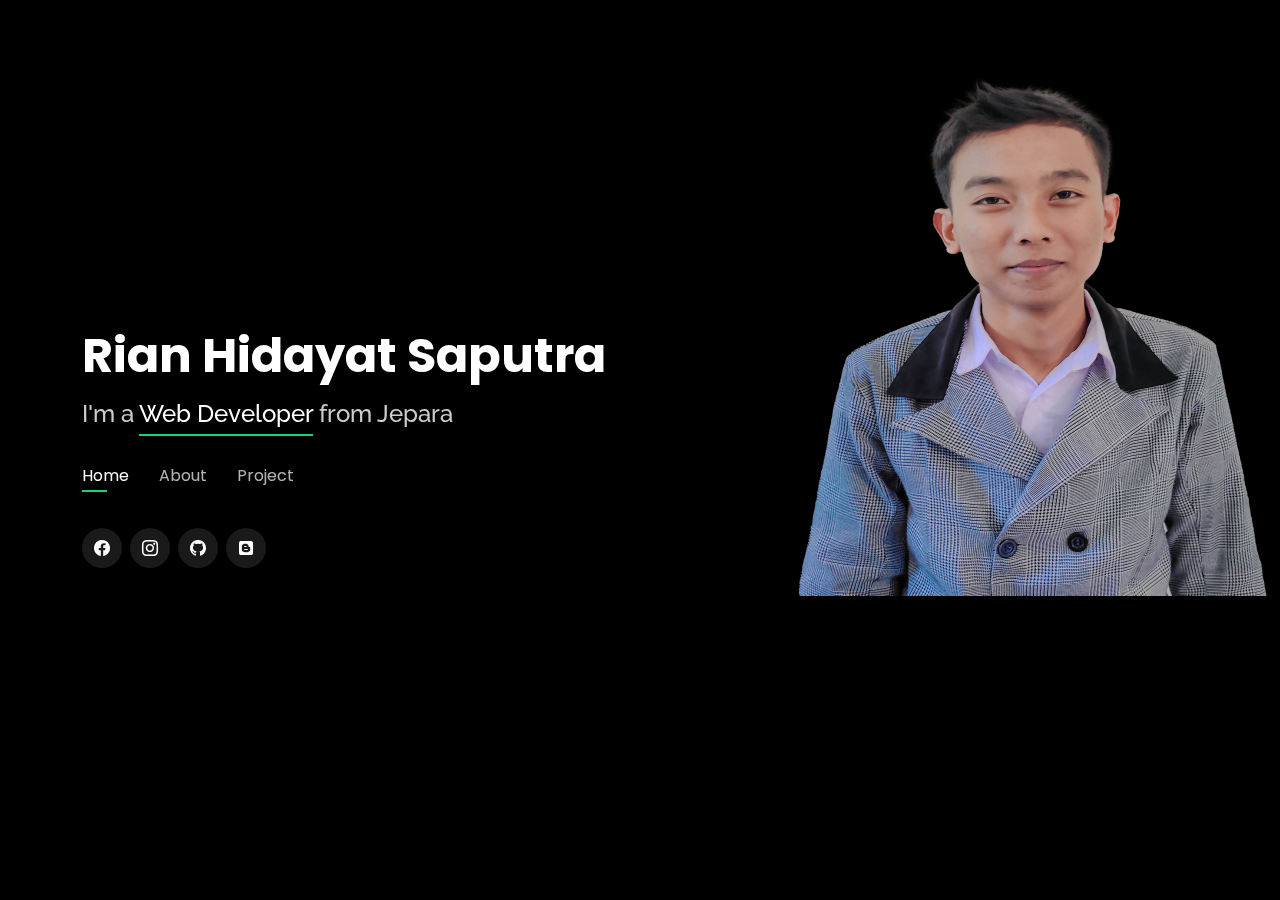
==== index.html @ 733e2d37 "first" ====
<!DOCTYPE html>
<html lang="en">

<head>
  <meta charset="utf-8">
  <meta content="width=device-width, initial-scale=1.0" name="viewport">

  <title>My Portfolio</title>
  <meta content="" name="description">
  <meta content="" name="keywords">

  <!-- Favicons -->
  <link href="assets/img/favicon.png" rel="icon">
  <link href="assets/img/apple-touch-icon.png" rel="apple-touch-icon">

  <!-- Google Fonts -->
  <link href="https://fonts.googleapis.com/css?family=Open+Sans:300,300i,400,400i,600,600i,700,700i|Raleway:300,300i,400,400i,500,500i,600,600i,700,700i|Poppins:300,300i,400,400i,500,500i,600,600i,700,700i" rel="stylesheet">

  

  <!-- Vendor CSS Files -->
  <link href="assets/vendor/bootstrap/css/bootstrap.min.css" rel="stylesheet">
  <link href="assets/vendor/bootstrap-icons/bootstrap-icons.css" rel="stylesheet">
  <link href="assets/vendor/fontawesome/css/all.css" rel="stylesheet">
  <link href="assets/vendor/boxicons/css/boxicons.min.css" rel="stylesheet">
  <link href="assets/vendor/glightbox/css/glightbox.min.css" rel="stylesheet">
  <link href="assets/vendor/remixicon/remixicon.css" rel="stylesheet">
  <link href="assets/vendor/swiper/swiper-bundle.min.css" rel="stylesheet">

  <!-- Template Main CSS File -->
  <link href="assets/css/style.css" rel="stylesheet">

  <!-- =======================================================
  * Template Name: Personal - v4.7.0
  * Template URL: https://bootstrapmade.com/personal-free-resume-bootstrap-template/
  * Author: BootstrapMade.com
  * License: https://bootstrapmade.com/license/
  ======================================================== -->
</head>

<body>

  <!-- ======= Header ======= -->
  <header id="header">
    <div class="container">
      
        <h1><a href="index.html">Rian Hidayat Saputra</a></h1>
        <!-- Uncomment below if you prefer to use an image logo -->
        <!-- <a href="index.html" class="mr-auto"><img src="assets/img/logo.png" alt="rian" class="img-fluid"></a> -->
        <h2>I'm a <span>Web Developer</span> from Jepara</h2>
  
        <nav id="navbar" class="navbar">
          <ul>
            <li><a class="nav-link active" href="#header">Home</a></li>
            <li><a class="nav-link" href="#about">About</a></li>
            <li><a class="nav-link" href="portfolio-details.html">Project</a></li>
            <!-- <li><a class="nav-link" href="#services">Services</a></li>
            <li><a class="nav-link" href="#portfolio">Portfolio</a></li> -->
            <!-- <li><a class="nav-link" href="#contact">Contact</a></li> -->
          </ul>
          <i class="bi bi-list mobile-nav-toggle"></i>
        </nav><!-- .navbar -->
  
        <div class="social-links">
          <a href="https://web.facebook.com/kjie.rian" class="facebook"><i class="bi bi-facebook"></i></a>
          <a href="https://www.instagram.com/jendraltengue/" class="instagram"><i class="bi bi-instagram"></i></a>
          <a href="https://github.com/RianHidayatSaputra/" class="github"><i class="bi bi-github"></i></a>
          <a href="https://cintatentangislam.blogspot.com/" class="blog"><i class="fa-brands fa-blogger"></i></a>
        </div>

    </div>
  </header><!-- End Header -->

  <!-- ======= About Section ======= -->
  <section id="about" class="about">

    <!-- ======= About Me ======= -->
    <div class="about-me container">

      <div class="section-title">
        <h2>About</h2>
        <p>Learn more about me</p>
      </div>

      <div class="row">
        <div class="col-lg-4" data-aos="fade-right">
          <img src="new.jpeg" class="img-fluid" alt="rian">
        </div>
        <div class="col-lg-8 pt-4 pt-lg-0 content" data-aos="fade-left">
          <h3>Web Developer</h3>
          <p class="fst-italic">
            web developer is my favorite job and hobby.
          </p>
          <div class="row">
            <div class="col-lg-6">
              <ul>
                <li><i class="bi bi-chevron-right"></i> <strong>Birthday:</strong> <span>2 December 2004</span></li>
                <li><i class="bi bi-chevron-right"></i> <strong>Phone:</strong> <span>+62 821-3456-9187</span></li>
                <li><i class="bi bi-chevron-right"></i> <strong>City:</strong> <span>Jepara, Jawa Tengah, Indonesia</span></li>
              </ul>
            </div>
            <div class="col-lg-6">
              <ul>
                <li><i class="bi bi-chevron-right"></i> <strong>Age:</strong> <span>17</span></li>
                <li><i class="bi bi-chevron-right"></i> <strong>Email:</strong> <span>jendraltengue123@gmail.com</span></li>
              </ul>
            </div>
          </div>
          <p>
            In this field, I learned how important logic is, because web developers don't just talk about being smart, but also prioritize the logic of how a system or application will run in the future.
          </p>
        </div>
      </div>

    </div><!-- End About Me -->

    
  <!-- ======= Contact Section ======= -->
  <!-- <section id="contact" class="contact">
    <div class="container">

      <div class="section-title">
        <h2>Contact</h2>
        <p>Contact Me</p>
      </div>

      <div class="row mt-2">

        <div class="col-md-6 d-flex align-items-stretch">
          <div class="info-box">
            <i class="bx bx-map"></i>
            <h3>My Address</h3>
            <p>Tulakan RT 06/RW 07, Donorojo, Jepara</p>
          </div>
        </div>

        <div class="col-md-6 mt-4 mt-md-0 d-flex align-items-stretch">
          <div class="info-box">
            <i class="bx bx-share-alt"></i>
            <h3>Social Profiles</h3>
            <div class="social-links">
              <a href="https://web.facebook.com/kjie.rian" class="facebook"><i class="bi bi-facebook"></i></a>
              <a href="https://www.instagram.com/jendraltengue/" class="instagram"><i class="bi bi-instagram"></i></a>
              <a href="https://github.com/RianHidayatSaputra/" class="github"><i class="bi bi-github"></i></a>
              <a href="https://cintatentangislam.blogspot.com/" class="blog"><i class="fa-brands fa-blogger"></i></a>
            </div>
          </div>
        </div>

        <div class="col-md-6 mt-4 d-flex align-items-stretch">
          <div class="info-box">
            <i class="bx bx-envelope"></i>
            <h3>Email Me</h3>
            <p>jendraltengue123@gmail.com</p>
          </div>
        </div>
        <div class="col-md-6 mt-4 d-flex align-items-stretch">
          <div class="info-box">
            <i class="bx bx-phone-call"></i>
            <h3>Call Me</h3>
            <p>+62 821-3456-9187</p>
          </div>
        </div>
      </div>
      <form action="#" method="post" role="form" class="php-email-form mt-4">
        <div class="row">
          <div class="col-md-6 form-group">
            <input type="text" name="name" class="form-control" id="name" placeholder="Your Name" required>
          </div>
          <div class="col-md-6 form-group mt-3 mt-md-0">
            <input type="email" class="form-control" name="email" id="email" placeholder="Your Email" required>
          </div>
        </div>
        <div class="form-group mt-3">
          <input type="text" class="form-control" name="school" id="school" placeholder="School" required>
        </div>
        <div class="form-group mt-3">
          <textarea class="form-control" name="message" rows="5" placeholder="Message" required></textarea>
        </div>
        <div class="my-3">
          <div class="loading">Loading</div>
          <div class="error-message"></div>
          <div class="sent-message">Your message has been sent. Thank you!</div>
        </div>
        <div class="text-center"><button type="submit" name="submit">Send Message <i class="fa fa-arrow-right"></i></button></div>
      </form>

    </div>
  </section>End Contact Section -->

  <!-- Vendor JS Files -->
  <script src="assets/vendor/purecounter/purecounter.js"></script>
  <script src="assets/vendor/bootstrap/js/bootstrap.bundle.min.js"></script>
  <script src="assets/vendor/glightbox/js/glightbox.min.js"></script>
  <script src="assets/vendor/isotope-layout/isotope.pkgd.min.js"></script>
  <script src="assets/vendor/swiper/swiper-bundle.min.js"></script>
  <script src="assets/vendor/waypoints/noframework.waypoints.js"></script>
  <script src="assets/vendor/php-email-form/validate.js"></script>

  <!-- Template Main JS File -->
  <script src="assets/js/main.js"></script>
  <script src="https://code.jquery.com/jquery-3.6.0.js" integrity="sha256-H+K7U5CnXl1h5ywQfKtSj8PCmoN9aaq30gDh27Xc0jk=" crossorigin="anonymous"></script>

</body>

</html>
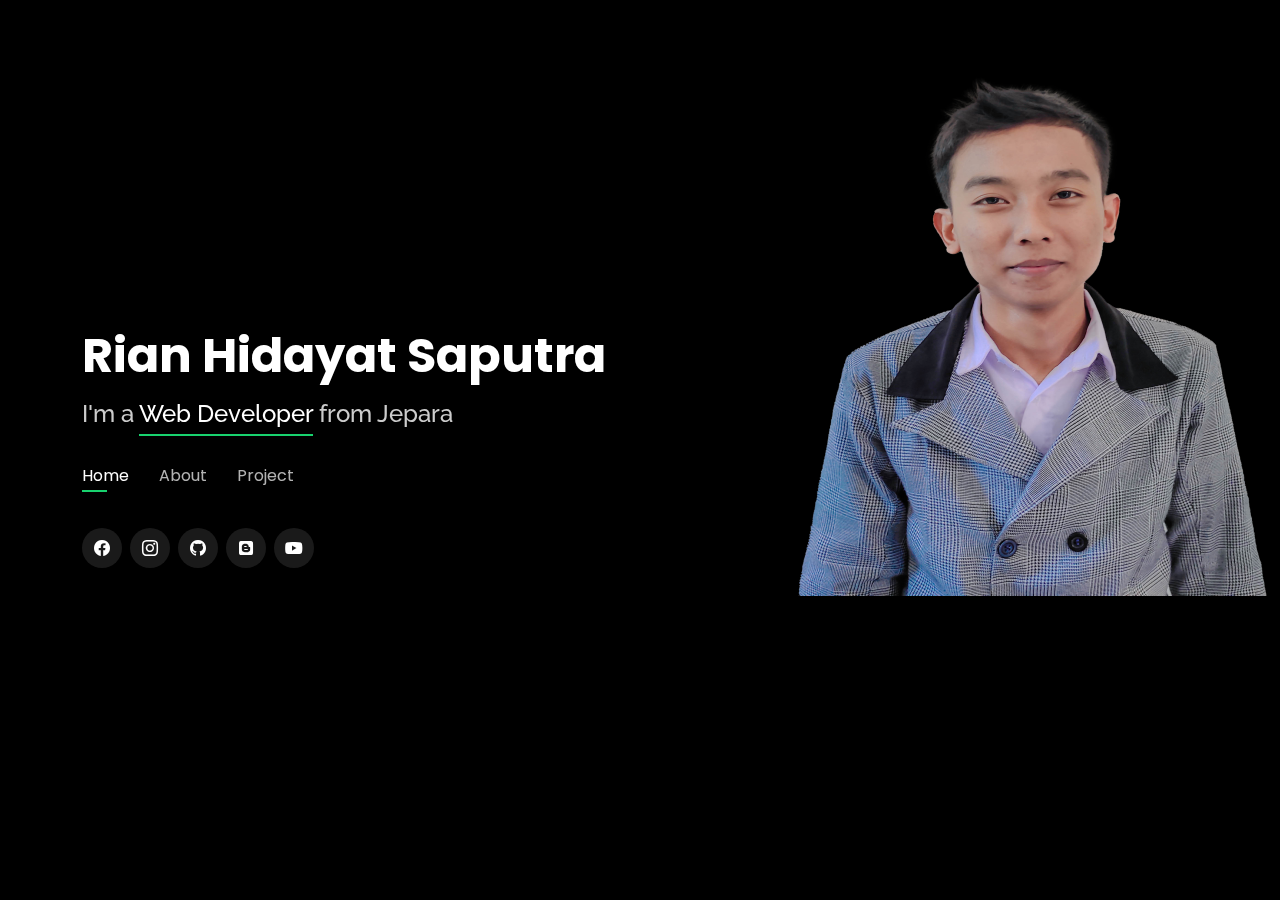
==== commit 52519bef: "youtube dan img-fluid" ====
--- a/index.html
+++ b/index.html
@@ -66,6 +66,7 @@
           <a href="https://www.instagram.com/jendraltengue/" class="instagram"><i class="bi bi-instagram"></i></a>
           <a href="https://github.com/RianHidayatSaputra/" class="github"><i class="bi bi-github"></i></a>
           <a href="https://cintatentangislam.blogspot.com/" class="blog"><i class="fa-brands fa-blogger"></i></a>
+          <a href="https://www.youtube.com/channel/UCW2GZzA5-RWEfnoBkl85Hmg" class="blog"><i class="fa-brands fa-youtube"></i></a>
         </div>
 
     </div>
@@ -95,7 +96,7 @@
             <div class="col-lg-6">
               <ul>
                 <li><i class="bi bi-chevron-right"></i> <strong>Birthday:</strong> <span>2 December 2004</span></li>
-                <li><i class="bi bi-chevron-right"></i> <strong>Phone:</strong> <span>+62 821-3456-9187</span></li>
+                <li><i class="bi bi-chevron-right"></i> <strong>Phone:</strong> <span>+62 812-3748-2375</span></li>
                 <li><i class="bi bi-chevron-right"></i> <strong>City:</strong> <span>Jepara, Jawa Tengah, Indonesia</span></li>
               </ul>
             </div>
